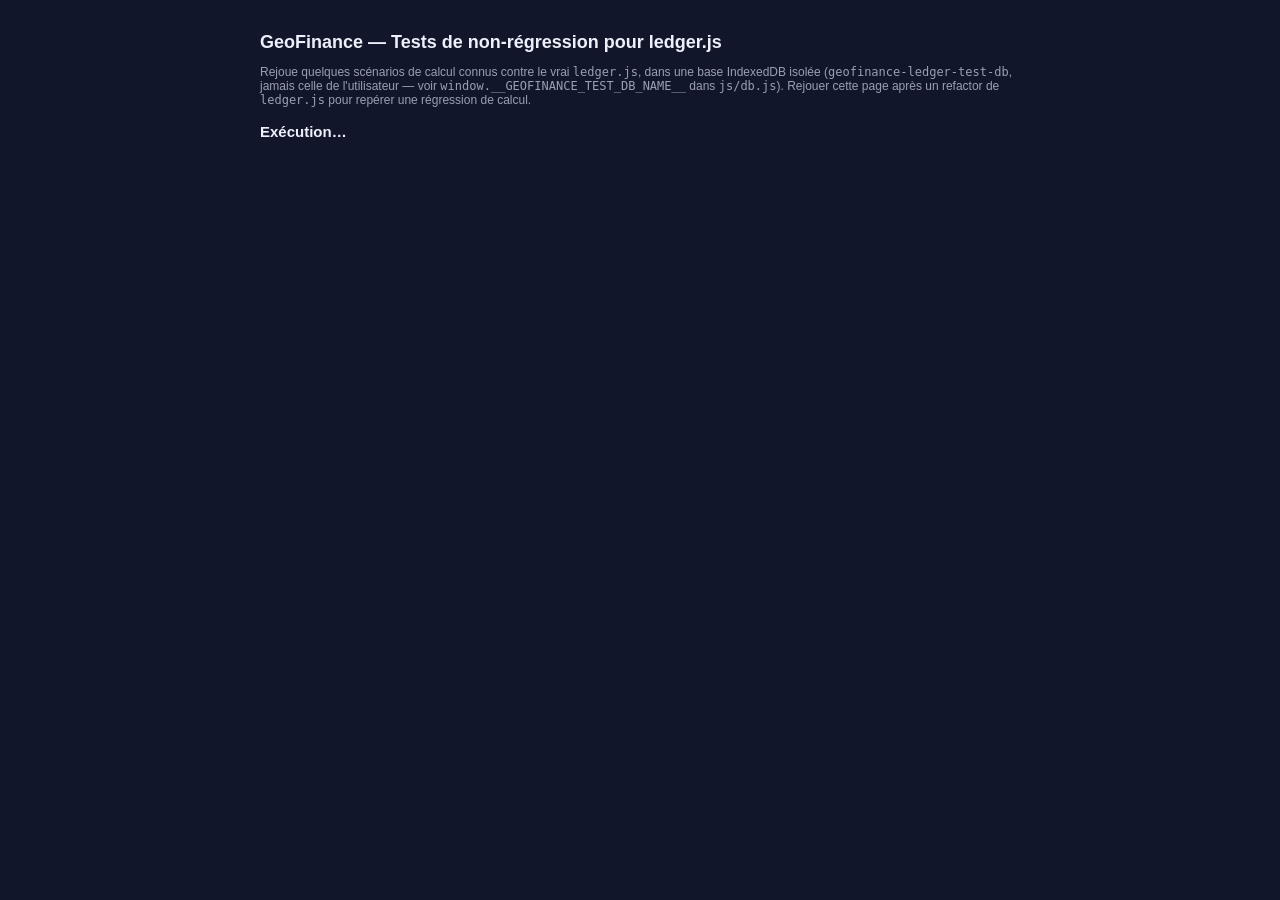
==== test/ledger.test.html @ 877539f1 "Porte les correctifs de l'audit depuis Djignan (catégorie, montants nuls, import atomique, CSV, devi" ====
<!doctype html>
<html lang="fr">
<head>
<meta charset="UTF-8">
<title>GeoFinance — Tests ledger.js</title>
<style>
  body { font-family: -apple-system, Segoe UI, Roboto, sans-serif; max-width: 760px; margin: 32px auto; padding: 0 16px; background: #12162b; color: #eef0fb; }
  h1 { font-size: 18px; }
  #summary { font-weight: 700; font-size: 15px; margin: 16px 0; }
  .pass { color: #16a34a; }
  .fail { color: #e11d48; }
  ul { list-style: none; padding: 0; font-size: 13.5px; line-height: 1.7; }
  li { padding: 4px 8px; border-radius: 6px; }
  li.fail { background: rgba(225,29,72,.12); }
  .detail { color: #9aa0b4; font-size: 12px; }
</style>
</head>
<body>
<h1>GeoFinance — Tests de non-régression pour ledger.js</h1>
<p class="detail">
  Rejoue quelques scénarios de calcul connus contre le vrai <code>ledger.js</code>, dans une base
  IndexedDB isolée (<code>geofinance-ledger-test-db</code>, jamais celle de l'utilisateur — voir
  <code>window.__GEOFINANCE_TEST_DB_NAME__</code> dans <code>js/db.js</code>). Rejouer cette page
  après un refactor de <code>ledger.js</code> pour repérer une régression de calcul.
</p>
<div id="summary">Exécution…</div>
<ul id="results"></ul>

<script type="module">
// Doit être posé AVANT tout import de db.js : redirige toutes les opérations vers une base de
// test isolée, jamais la vraie base de l'utilisateur.
window.__GEOFINANCE_TEST_DB_NAME__ = 'geofinance-ledger-test-db';

const { STORES, dbAdd, dbGetAll, wipeAllData, setSetting, exportAllData, importAllData } = await import('../js/db.js');
const {
  walletBalancesAsOf, investmentValueAsOf, computeNetWorth, computeMonthSummary,
  computeBudgetVsActual, computeExpensesByCategory, computeFinancialHealthScore, guessCategoryId,
} = await import('../js/ledger.js');

const results = [];
function assertEqual(desc, actual, expected, tolerance = 0.001) {
  const ok = typeof expected === 'number'
    ? Math.abs(actual - expected) <= tolerance
    : actual === expected;
  results.push({ desc, ok, actual, expected });
}
function assertTrue(desc, ok, detail = '') {
  results.push({ desc, ok, actual: detail, expected: '' });
}

async function seedFixtures() {
  await wipeAllData();
  await setSetting('baseCurrency', 'EUR');

  await dbAdd(STORES.EXCHANGE_RATES, { code: 'EUR', rateToBase: 1, confirmed: true });
  await dbAdd(STORES.EXCHANGE_RATES, { code: 'USD', rateToBase: 0.9, confirmed: true }); // 1 USD = 0.9 EUR

  await dbAdd(STORES.WALLETS, { id: 'w1', name: 'Compte EUR', currency: 'EUR', initialBalance: 1000, createdAt: '2026-01-01T00:00:00.000Z' });
  await dbAdd(STORES.WALLETS, { id: 'w2', name: 'Compte USD', currency: 'USD', initialBalance: 0, createdAt: '2026-01-01T00:00:00.000Z' });
  await dbAdd(STORES.WALLETS, { id: 'w3', name: 'Épargne EUR', currency: 'EUR', initialBalance: 0, createdAt: '2026-01-01T00:00:00.000Z' });

  await dbAdd(STORES.CATEGORIES, { id: 'c1', name: 'Alimentation', type: 'expense' });
  await dbAdd(STORES.CATEGORIES, { id: 'c2', name: 'Salaire', type: 'income' });

  await dbAdd(STORES.TRANSACTIONS, { id: 't1', type: 'income', walletId: 'w1', categoryId: 'c2', amount: 2000, date: '2026-06-01', note: 'Salaire juin' });
  await dbAdd(STORES.TRANSACTIONS, { id: 't2', type: 'expense', walletId: 'w1', categoryId: 'c1', amount: 300, date: '2026-06-05', note: 'Courses' });
  await dbAdd(STORES.TRANSACTIONS, { id: 't3', type: 'expense', walletId: 'w2', categoryId: 'c1', amount: 50, date: '2026-06-10', note: 'Café Michel' });
  await dbAdd(STORES.TRANSACTIONS, { id: 't4', type: 'transfer', walletId: 'w1', targetWalletId: 'w3', amount: 200, date: '2026-06-15', note: 'Virement épargne' });

  await dbAdd(STORES.BUDGETS, { id: 'b1', categoryId: 'c1', month: '2026-06', limit: 400 });

  await dbAdd(STORES.DEBTS, { id: 'd1', type: 'debt', personName: 'Prêteur test', currency: 'EUR', principal: 500, startDate: '2026-05-01' });
  await dbAdd(STORES.DEBTS, { id: 'd2', type: 'receivable', personName: 'Débiteur test', currency: 'EUR', principal: 200, startDate: '2026-05-01' });
  await dbAdd(STORES.DEBT_PAYMENTS, { id: 'p1', debtId: 'd1', amount: 100, date: '2026-06-01' });

  await dbAdd(STORES.INVESTMENTS, { id: 'inv1', name: 'Actions', currency: 'EUR', capitalInvested: 1000, createdAt: '2026-01-01T00:00:00.000Z' });
  await dbAdd(STORES.INVESTMENT_ENTRIES, { id: 'e1', investmentId: 'inv1', type: 'valuation', amount: 1200, date: '2026-05-01' });
  await dbAdd(STORES.INVESTMENT_ENTRIES, { id: 'e2', investmentId: 'inv1', type: 'valuation', amount: 1300, date: '2026-06-10' });

  // Portefeuille dédié, séparé de w1/w2/w3 : ces transactions ne servent qu'à guessCategoryId
  // (règles + fréquence). En dehors de juin (mois utilisé par tous les tests mensuels ci-dessus)
  // et soldé à 0 (une entrée compense les 3 sorties) pour ne fausser ni computeNetWorth (qui
  // compte tous les portefeuilles, y compris ce dernier) ni les agrégats mensuels.
  await dbAdd(STORES.WALLETS, { id: 'w4', name: 'Historique (test guessCategoryId)', currency: 'EUR', initialBalance: 0, createdAt: '2026-01-01T00:00:00.000Z' });
  await dbAdd(STORES.CATEGORIZATION_RULES, { id: 'r1', pattern: 'restaurant', categoryId: 'c1' });
  await dbAdd(STORES.TRANSACTIONS, { id: 'th1', type: 'expense', walletId: 'w4', categoryId: 'c1', amount: 5, date: '2026-04-01', note: 'Café Michel' });
  await dbAdd(STORES.TRANSACTIONS, { id: 'th2', type: 'expense', walletId: 'w4', categoryId: 'c1', amount: 5, date: '2026-04-02', note: 'Café Michel' });
  await dbAdd(STORES.TRANSACTIONS, { id: 'th3', type: 'expense', walletId: 'w4', categoryId: 'c2', amount: 5, date: '2026-04-03', note: 'Café Michel' });
  // Scénario dédié à la tolérance de dérive flottante (0.1 + 0.2 = 0.30000000000000004 en JS) :
  // un budget "pile" respecté ne doit pas apparaître dépassé à cause de ce résidu. Sur w4 (déjà
  // hors du champ des assertions de solde/patrimoine net) et mois à part (juillet) pour ne pas
  // interférer avec les assertions de juin ci-dessus.
  await dbAdd(STORES.CATEGORIES, { id: 'c3', name: 'Test dérive flottante', type: 'expense' });
  await dbAdd(STORES.BUDGETS, { id: 'b2', categoryId: 'c3', month: '2026-07', limit: 0.3 });
  await dbAdd(STORES.TRANSACTIONS, { id: 'tf1', type: 'expense', walletId: 'w4', categoryId: 'c3', amount: 0.1, date: '2026-07-01', note: 'Dérive 1' });
  await dbAdd(STORES.TRANSACTIONS, { id: 'tf2', type: 'expense', walletId: 'w4', categoryId: 'c3', amount: 0.2, date: '2026-07-02', note: 'Dérive 2' });
  // th4 compense maintenant th1+th2+th3 (15) ET tf1+tf2 (0.3) pour garder le solde de w4 à 0.
  await dbAdd(STORES.TRANSACTIONS, { id: 'th4', type: 'income', walletId: 'w4', categoryId: 'c2', amount: 15.3, date: '2026-04-04', note: 'Compense th1-th3 + tf1-tf2 pour solde w4 = 0' });
}

async function runTests() {
  await seedFixtures();
  const wallets = await (await import('../js/db.js')).dbGetAll(STORES.WALLETS);
  const transactions = await (await import('../js/db.js')).dbGetAll(STORES.TRANSACTIONS);

  // --- walletBalancesAsOf (fonction pure, pas d'accès DB) ---
  const balances = walletBalancesAsOf(wallets, transactions);
  assertEqual('walletBalancesAsOf : w1 = initial +revenu -dépense -virement sortant', balances.get('w1'), 2500);
  assertEqual('walletBalancesAsOf : w2 = -dépense en USD (pas de conversion à ce niveau)', balances.get('w2'), -50);
  assertEqual('walletBalancesAsOf : w3 = virement entrant', balances.get('w3'), 200);

  const balancesAtCutoff = walletBalancesAsOf(wallets, transactions, '2026-06-05');
  assertEqual('walletBalancesAsOf(cutoff) : ignore les transactions après la date', balancesAtCutoff.get('w1'), 2700);
  assertEqual('walletBalancesAsOf(cutoff) : w3 non affecté avant son virement', balancesAtCutoff.get('w3'), 0);

  // --- investmentValueAsOf (fonction pure) ---
  const inv = { id: 'inv1', createdAt: '2026-01-01T00:00:00.000Z', capitalInvested: 1000 };
  const entries = [
    { investmentId: 'inv1', type: 'valuation', amount: 1200, date: '2026-05-01' },
    { investmentId: 'inv1', type: 'valuation', amount: 1300, date: '2026-06-10' },
  ];
  assertEqual('investmentValueAsOf : dernière valorisation connue (sans cutoff)', investmentValueAsOf(inv, entries, null), 1300);
  assertEqual('investmentValueAsOf : valorisation la plus récente ≤ cutoff', investmentValueAsOf(inv, entries, '2026-06-01'), 1200);
  assertEqual('investmentValueAsOf : repli sur le capital investi si aucune valorisation avant cutoff', investmentValueAsOf(inv, entries, '2026-02-01'), 1000);
  assertEqual('investmentValueAsOf : 0 si cutoff avant la création de l\'investissement', investmentValueAsOf(inv, entries, '2025-12-01'), 0);
  const entriesAfter = [
    ...entries,
    { investmentId: 'inv1', type: 'contribution', amount: 500, date: '2026-06-20' },
    { investmentId: 'inv1', type: 'withdrawal', amount: 100, date: '2026-06-25' },
    { investmentId: 'inv1', type: 'contribution', amount: 50, date: '2026-06-10' },
  ];
  assertEqual('investmentValueAsOf : apports/retraits APRÈS la dernière valorisation s\'y ajoutent (1300 + 500 - 100)', investmentValueAsOf(inv, entriesAfter, null), 1700);
  assertEqual('investmentValueAsOf : un apport daté du jour de la valorisation est déjà compris dedans', investmentValueAsOf(inv, entriesAfter, '2026-06-15'), 1300);

  // --- computeNetWorth (agrégat complet : portefeuilles + investissements + créances - dettes) ---
  const netWorth = await computeNetWorth();
  // w1(2500) + w2(-50 USD * 0.9 = -45 EUR) + w3(200) + inv1(1300) + créance d2(200) - dette d1(500-100=400)
  assertEqual('computeNetWorth : patrimoine net = portefeuilles + investissements + créances - dettes', netWorth.total, 2500 - 45 + 200 + 1300 + 200 - 400);

  // --- computeMonthSummary (exclut les virements) ---
  const summary = await computeMonthSummary('2026-06');
  assertEqual('computeMonthSummary : revenus du mois', summary.income, 2000);
  assertEqual('computeMonthSummary : dépenses converties en devise de base', summary.expenses, 300 + 50 * 0.9);
  assertEqual('computeMonthSummary : épargne nette = revenus - dépenses', summary.netSavings, 2000 - (300 + 50 * 0.9));

  // --- computeBudgetVsActual ---
  const budgetRows = await computeBudgetVsActual('2026-06');
  const c1Row = budgetRows.find((r) => r.categoryId === 'c1');
  assertTrue('computeBudgetVsActual : trouve la ligne de budget Alimentation', !!c1Row);
  if (c1Row) {
    assertEqual('computeBudgetVsActual : budget alloué', c1Row.budget, 400);
    assertEqual('computeBudgetVsActual : dépensé réel (converti)', c1Row.actual, 300 + 50 * 0.9);
  }

  // --- Tolérance de dérive flottante (0.1 + 0.2 côté JS) sur "budget respecté" ---
  const driftRows = await computeBudgetVsActual('2026-07');
  const c3Row = driftRows.find((r) => r.categoryId === 'c3');
  assertTrue('computeBudgetVsActual : la somme 0.1+0.2 dérive bien de 0.3 en JS (vérifie l\'hypothèse du test)', !!c3Row && c3Row.actual > c3Row.budget, `actual=${c3Row?.actual}`);
  const driftHealth = await computeFinancialHealthScore('2026-07');
  assertEqual('computeFinancialHealthScore : un budget "pile" respecté malgré la dérive flottante compte comme respecté (tolérance 0.005)', driftHealth.budgetAdherencePct, 100);

  // --- computeExpensesByCategory ---
  const byCategory = await computeExpensesByCategory('2026-06');
  assertEqual('computeExpensesByCategory : une seule catégorie de dépense ce mois-ci', byCategory.length, 1);
  if (byCategory.length) {
    assertEqual('computeExpensesByCategory : total Alimentation', byCategory[0].value, 300 + 50 * 0.9);
  }

  // --- computeFinancialHealthScore (sanity check, pas de valeur exacte attendue) ---
  const health = await computeFinancialHealthScore('2026-06');
  assertTrue('computeFinancialHealthScore : score dans [0, 100]', health.score >= 0 && health.score <= 100, `score=${health.score}`);

  // --- guessCategoryId ---
  const byRule = await guessCategoryId('Restaurant Le Gourmet', 'expense');
  assertEqual('guessCategoryId : une règle de catégorisation explicite gagne', byRule, 'c1');

  const byFrequency = await guessCategoryId('café michel', 'expense');
  assertEqual('guessCategoryId : à défaut de règle, la catégorie la plus fréquente parmi les correspondances', byFrequency, 'c1');

  const byNothing = await guessCategoryId('xyz totalement inconnu', 'expense');
  assertEqual('guessCategoryId : null si aucune correspondance', byNothing, null);

  // --- Import de sauvegarde : validé d'abord, atomique ensuite (db.js) ---
  // Cette section vient en DERNIER : un import « remplacer » réécrit la base de test.
  const snapshot = async () => JSON.stringify(Object.fromEntries(await Promise.all(Object.entries(STORES).map(async ([k, s]) => [k, (await dbGetAll(s)).length]))));
  const good = JSON.parse(JSON.stringify(await exportAllData()));
  const before = await snapshot();
  const tryImport = async (mutate, opts) => {
    const copy = JSON.parse(JSON.stringify(good)); mutate(copy);
    try { await importAllData(copy, opts); return 'accepté'; } catch { return 'refusé'; }
  };
  assertEqual('import : une sauvegarde saine est acceptée (aller-retour)', await tryImport(() => {}, { merge: false }), 'accepté');
  assertEqual('import : l\'aller-retour conserve exactement les mêmes données', await snapshot(), before);
  assertEqual('import : ligne sans id refusée', await tryImport((d) => { d.stores[STORES.TRANSACTIONS].push({ amount: 5 }); }, { merge: false }), 'refusé');
  assertEqual('import : transaction à date null refusée (elle ferait planter le tableau de bord)', await tryImport((d) => { d.stores[STORES.TRANSACTIONS][0].date = null; }, { merge: false }), 'refusé');
  assertEqual('import : montant non numérique refusé', await tryImport((d) => { d.stores[STORES.TRANSACTIONS][0].amount = 'abc'; }, { merge: false }), 'refusé');
  assertEqual('import : nom de portefeuille non texte refusé', await tryImport((d) => { d.stores[STORES.WALLETS][0].name = { a: 1 }; }, { merge: false }), 'refusé');
  assertEqual('import : un fichier refusé ne modifie RIEN (atomique)', await snapshot(), before);
  assertEqual('import : un stores non tableau est refusé', await tryImport((d) => { d.stores[STORES.WALLETS] = {}; }, { merge: false }), 'refusé');
  await importAllData({ stores: { [STORES.SETTINGS]: [{ key: 'pinHash', value: 'evil' }] } }, { merge: true });
  assertTrue('import : un pinHash forgé est ignoré', !(await dbGetAll(STORES.SETTINGS)).some((r) => r.key === 'pinHash'));

  render();
}

function render() {
  const ul = document.getElementById('results');
  const passCount = results.filter((r) => r.ok).length;
  for (const r of results) {
    const li = document.createElement('li');
    li.className = r.ok ? 'pass' : 'fail';
    li.textContent = `${r.ok ? '✓' : '✗'} ${r.desc}` + (r.ok ? '' : ` — attendu ${JSON.stringify(r.expected)}, obtenu ${JSON.stringify(r.actual)}`);
    ul.appendChild(li);
  }
  const summary = document.getElementById('summary');
  const allPass = passCount === results.length;
  summary.className = allPass ? 'pass' : 'fail';
  summary.textContent = `${passCount} / ${results.length} tests réussis`;
  document.title = `${allPass ? '✓' : '✗'} ${passCount}/${results.length} — GeoFinance ledger tests`;
}

runTests().catch((err) => {
  document.getElementById('summary').className = 'fail';
  document.getElementById('summary').textContent = 'Erreur pendant l\'exécution des tests : ' + err.message;
  console.error(err);
});
</script>
</body>
</html>
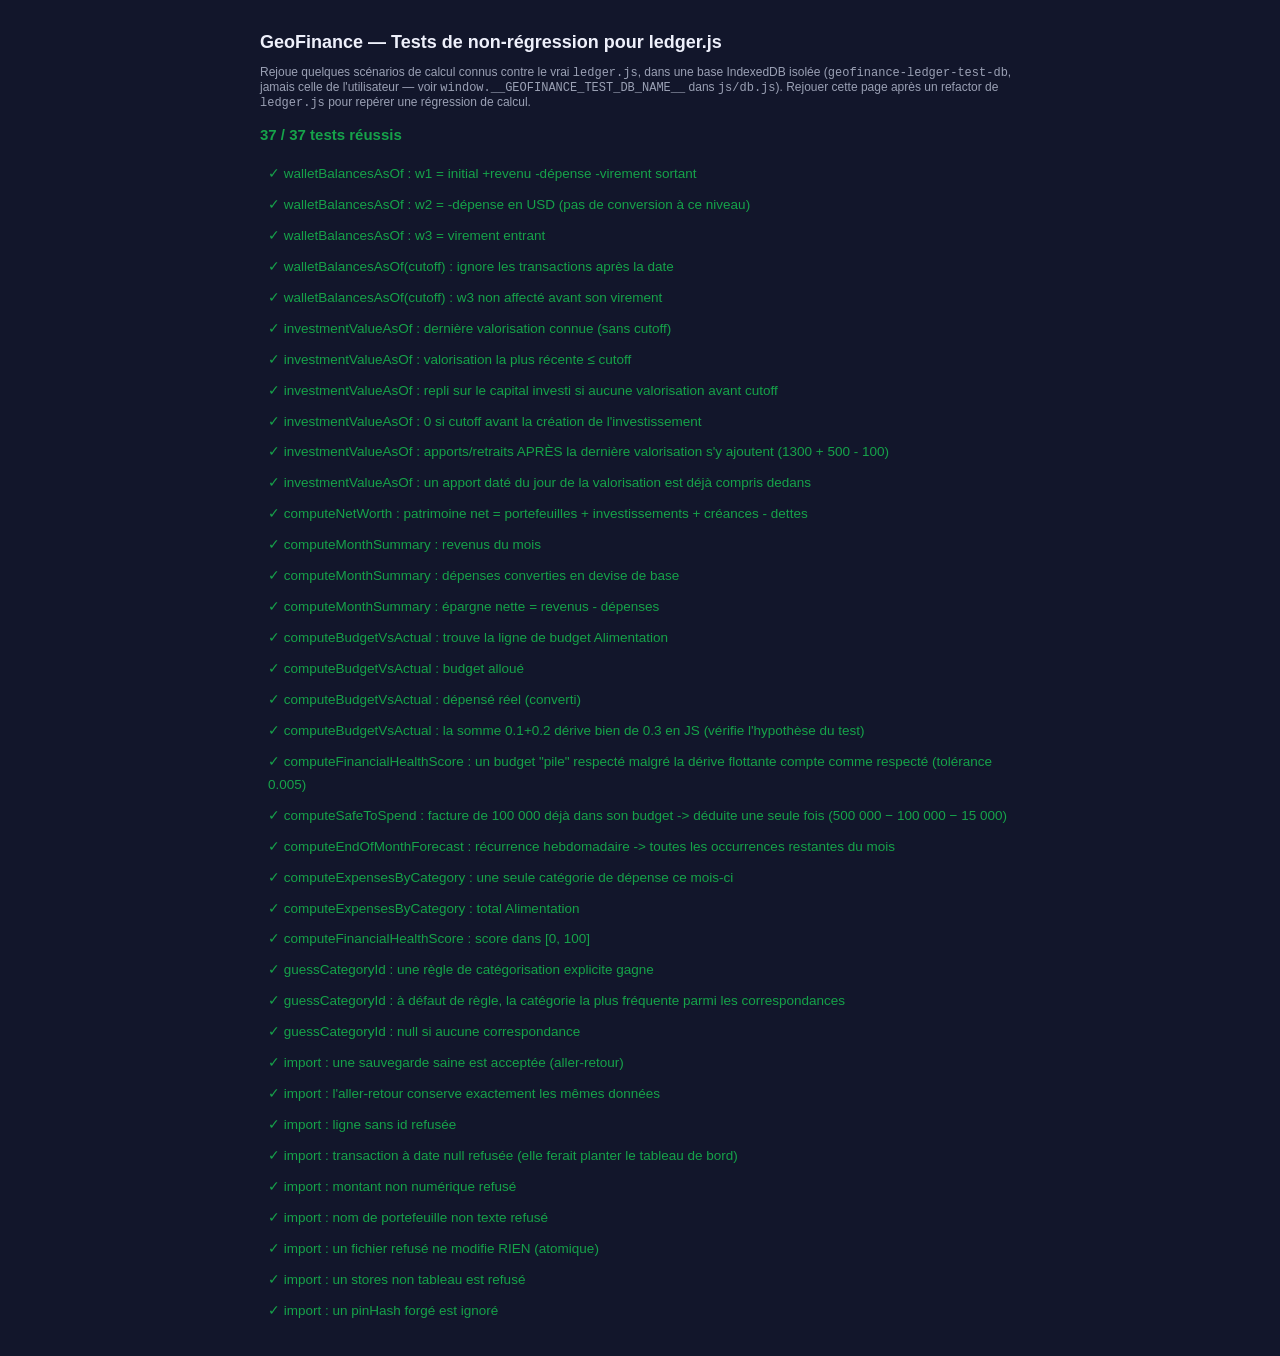
==== commit 49417287: "Audit calculs, liaisons et sécurité : reste à vivre, intégrité des données, PIN, sauvegarde cloud Ca" ====
--- a/test/ledger.test.html
+++ b/test/ledger.test.html
@@ -31,10 +31,11 @@
 // test isolée, jamais la vraie base de l'utilisateur.
 window.__GEOFINANCE_TEST_DB_NAME__ = 'geofinance-ledger-test-db';
 
-const { STORES, dbAdd, dbGetAll, wipeAllData, setSetting, exportAllData, importAllData } = await import('../js/db.js');
+const { STORES, dbAdd, dbDelete, dbGetAll, wipeAllData, setSetting, exportAllData, importAllData } = await import('../js/db.js');
 const {
   walletBalancesAsOf, investmentValueAsOf, computeNetWorth, computeMonthSummary,
   computeBudgetVsActual, computeExpensesByCategory, computeFinancialHealthScore, guessCategoryId,
+  computeSafeToSpend, computeEndOfMonthForecast,
 } = await import('../js/ledger.js');
 
 const results = [];
@@ -159,6 +160,28 @@
   const driftHealth = await computeFinancialHealthScore('2026-07');
   assertEqual('computeFinancialHealthScore : un budget "pile" respecté malgré la dérive flottante compte comme respecté (tolérance 0.005)', driftHealth.budgetAdherencePct, 100);
 
+  // --- computeSafeToSpend (pur) : une facture à venir n'est pas déduite deux fois, un dépassement ne compense pas un reste ---
+  const sts = computeSafeToSpend(
+    { current: 500000, upcoming: [{ type: 'expense', categoryId: 'cat1', amountBase: 100000 }, { type: 'income', categoryId: null, amountBase: 999 }] },
+    [{ categoryId: 'cat1', budget: 100000, actual: 0 }, { categoryId: 'cat2', budget: 50000, actual: 80000 }, { categoryId: 'cat3', budget: 20000, actual: 5000 }],
+  );
+  assertEqual('computeSafeToSpend : facture de 100 000 déjà dans son budget -> déduite une seule fois (500 000 − 100 000 − 15 000)', sts.safeToSpend, 385000);
+
+  // --- computeEndOfMonthForecast : une récurrence hebdomadaire compte TOUTES ses occurrences restantes ce mois-ci ---
+  {
+    const pad = (n) => String(n).padStart(2, '0');
+    const iso = (d) => `${d.getFullYear()}-${pad(d.getMonth() + 1)}-${pad(d.getDate())}`;
+    const now = new Date();
+    const endOfMonth = iso(new Date(now.getFullYear(), now.getMonth() + 1, 0));
+    let expected = 0;
+    for (let d = new Date(now.getFullYear(), now.getMonth(), now.getDate()); iso(d) <= endOfMonth; d.setDate(d.getDate() + 7)) expected++;
+    const anyWallet = (await dbGetAll(STORES.WALLETS))[0];
+    await dbAdd(STORES.RECURRING, { id: 'rec-weekly-test', name: 'Test hebdo', type: 'expense', walletId: anyWallet.id, categoryId: null, amount: 10, frequency: 'weekly', nextDate: iso(now), anchorDay: null, active: true });
+    const fc = await computeEndOfMonthForecast();
+    assertEqual('computeEndOfMonthForecast : récurrence hebdomadaire -> toutes les occurrences restantes du mois', fc.upcoming.filter((u) => u.id === 'rec-weekly-test').length, expected);
+    await dbDelete(STORES.RECURRING, 'rec-weekly-test');
+  }
+
   // --- computeExpensesByCategory ---
   const byCategory = await computeExpensesByCategory('2026-06');
   assertEqual('computeExpensesByCategory : une seule catégorie de dépense ce mois-ci', byCategory.length, 1);
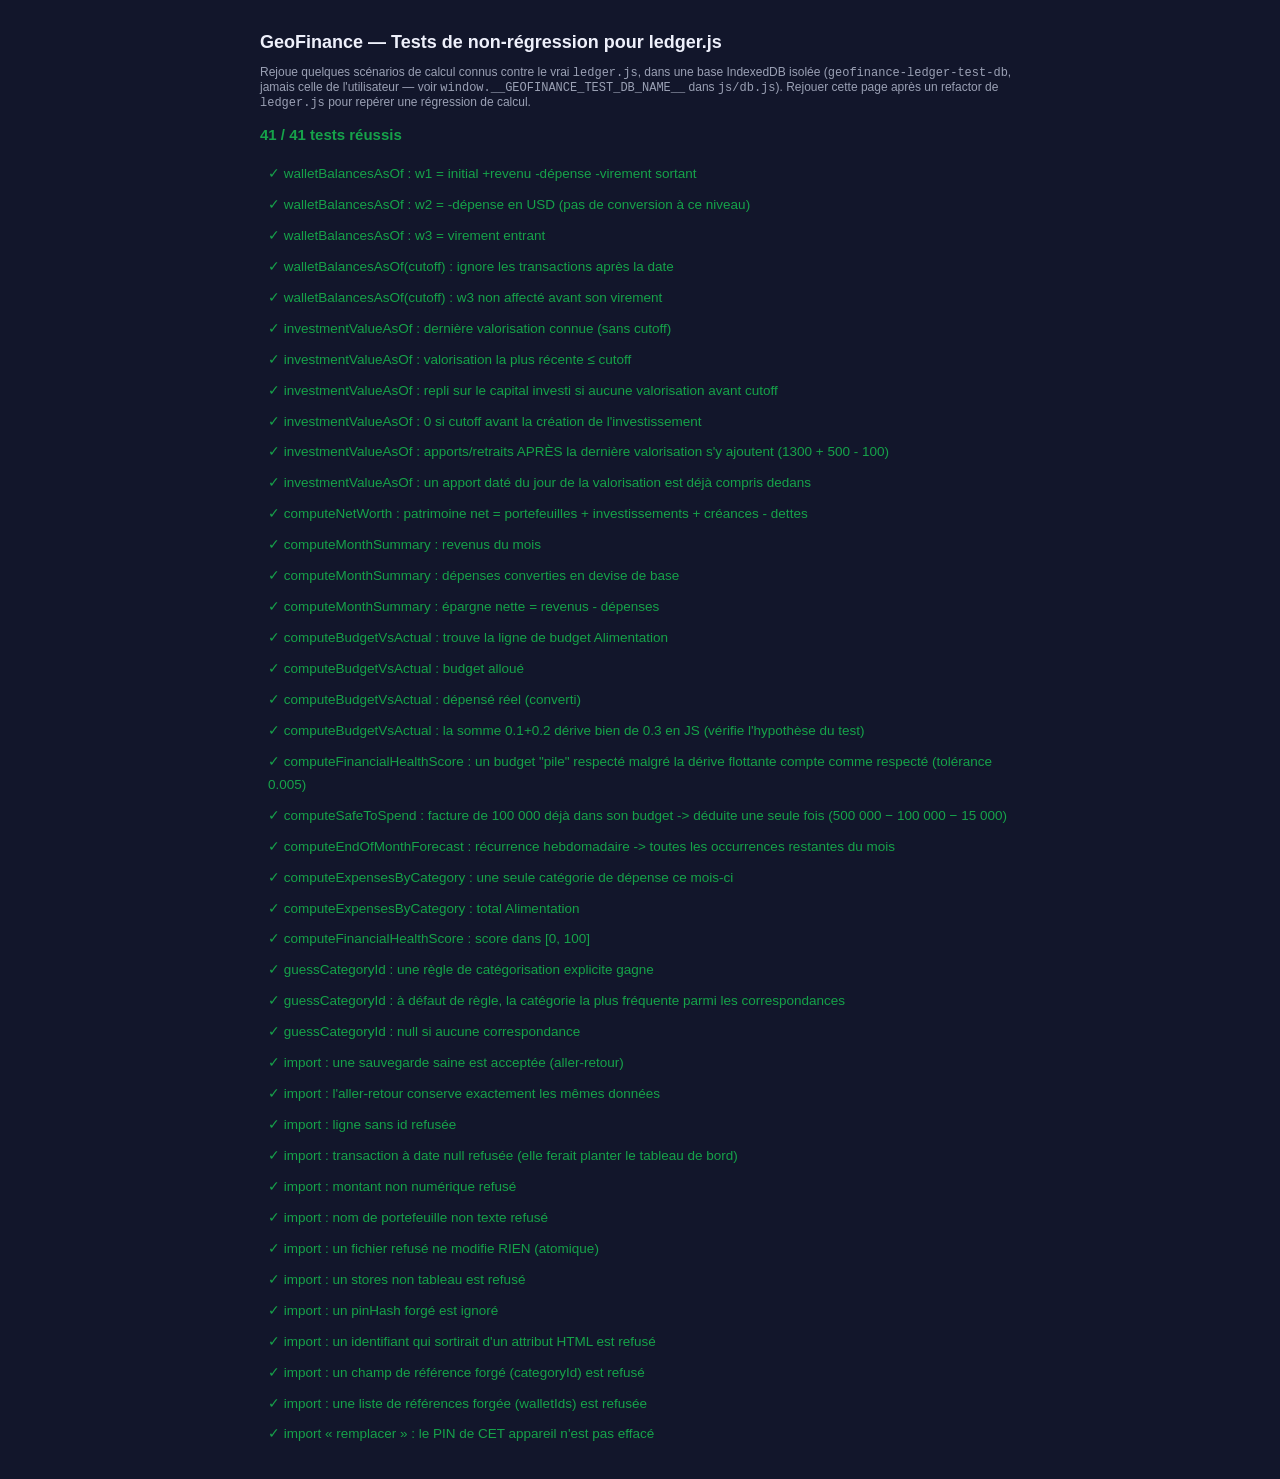
==== commit 3cd7a44d: "Durcissement de l'import et des identifiants HTML, PIN conservé à la restauration - Import de sauveg" ====
--- a/test/ledger.test.html
+++ b/test/ledger.test.html
@@ -222,6 +222,13 @@
   assertEqual('import : un stores non tableau est refusé', await tryImport((d) => { d.stores[STORES.WALLETS] = {}; }, { merge: false }), 'refusé');
   await importAllData({ stores: { [STORES.SETTINGS]: [{ key: 'pinHash', value: 'evil' }] } }, { merge: true });
   assertTrue('import : un pinHash forgé est ignoré', !(await dbGetAll(STORES.SETTINGS)).some((r) => r.key === 'pinHash'));
+  assertEqual("import : un identifiant qui sortirait d'un attribut HTML est refusé", await tryImport((d) => { d.stores[STORES.WALLETS][0].id = 'w" onmouseover="alert(1)'; }, { merge: true }), 'refusé');
+  assertEqual('import : un champ de référence forgé (categoryId) est refusé', await tryImport((d) => { d.stores[STORES.TRANSACTIONS][0].categoryId = 'c"><img src=x onerror=alert(1)>'; }, { merge: true }), 'refusé');
+  assertEqual('import : une liste de références forgée (walletIds) est refusée', await tryImport((d) => { d.stores[STORES.TRANSACTIONS][0].walletIds = ['ok', 'w" x="']; }, { merge: true }), 'refusé');
+  await setSetting('pinHash', 'real-hash');
+  await tryImport(() => {}, { merge: false });
+  assertTrue('import « remplacer » : le PIN de CET appareil n\'est pas effacé', (await dbGetAll(STORES.SETTINGS)).some((r) => r.key === 'pinHash' && r.value === 'real-hash'));
+  await dbDelete(STORES.SETTINGS, 'pinHash');
 
   render();
 }
